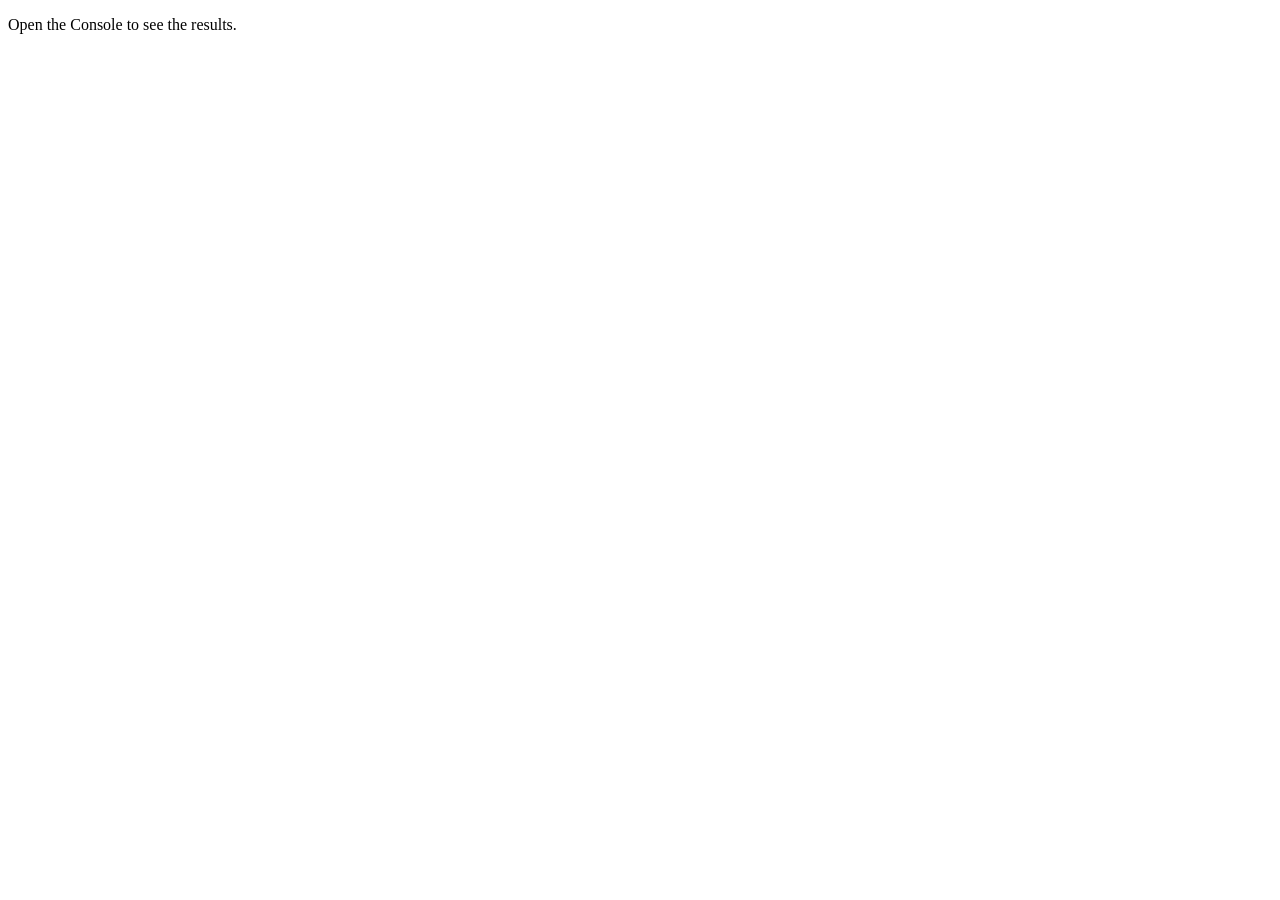
==== day4/index.html @ 2a8f7692 "Day 4 assignment" ====
<!DOCTYPE html>
<html lang="en">
<head>
    <meta charset="UTF-8">
    <meta name="viewport" content="width=device-width, initial-scale=1.0">
    <title>Notes Toolkit</title>
    <script src="script.js" defer></script>
</head>
<body>
    <p>Open the Console to see the results.</p>
</body>
</html>
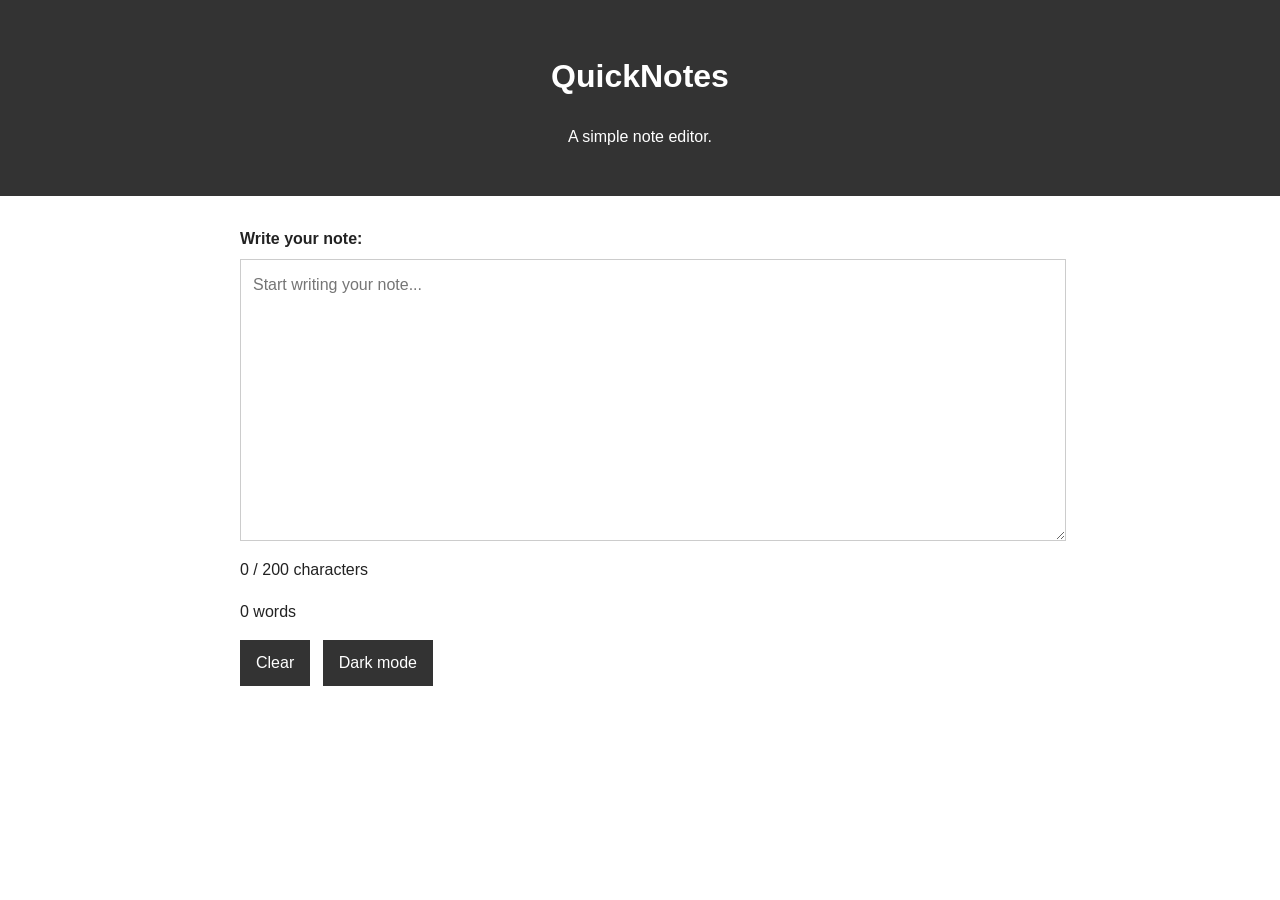
==== commit 95896856: "Day 5 assignment" ====
--- a/day4/index.html
+++ b/day4/index.html
@@ -3,10 +3,31 @@
 <head>
     <meta charset="UTF-8">
     <meta name="viewport" content="width=device-width, initial-scale=1.0">
-    <title>Notes Toolkit</title>
+    <title>QuickNotes - Day 4</title>
+    <link rel="stylesheet" href="style.css">
     <script src="script.js" defer></script>
 </head>
 <body>
-    <p>Open the Console to see the results.</p>
+    <header>
+        <h1>QuickNotes</h1>
+        <p>A simple note editor.</p>
+    </header>
+
+    <main>
+        <label for="note-text">Write your note:</label>
+
+        <textarea
+            id="note-text"
+            rows="10"
+            maxlength="200"
+            placeholder="Start writing your note..."
+        ></textarea>
+
+        <p id="char-count">0 / 200 characters</p>
+        <p id="word-count">0 words</p>
+
+        <button id="clear-btn" type="button">Clear</button>
+        <button id="theme-toggle" type="button">Dark mode</button>
+    </main>
 </body>
 </html>
--- a/day4/style.css
+++ b/day4/style.css
@@ -0,0 +1,94 @@
+:root {
+    --background-color: #ffffff;
+    --text-color: #222222;
+    --header-background: #333333;
+    --header-text: #ffffff;
+    --input-background: #ffffff;
+    --input-border: #cccccc;
+    --button-background: #333333;
+    --button-text: #ffffff;
+}
+
+body {
+    margin: 0;
+    font-family: Arial, sans-serif;
+    line-height: 1.6;
+    background-color: var(--background-color);
+    color: var(--text-color);
+    transition: background-color 0.3s ease, color 0.3s ease;
+}
+
+body.dark {
+    --background-color: #1e1e1e;
+    --text-color: #eeeeee;
+    --header-background: #111111;
+    --header-text: #ffffff;
+    --input-background: #2b2b2b;
+    --input-border: #555555;
+    --button-background: #eeeeee;
+    --button-text: #222222;
+}
+
+header {
+    background-color: var(--header-background);
+    color: var(--header-text);
+    text-align: center;
+    padding: 30px 20px;
+}
+
+main {
+    max-width: 800px;
+    margin: 0 auto;
+    padding: 30px 20px;
+}
+
+label {
+    display: block;
+    margin-bottom: 8px;
+    font-weight: bold;
+}
+
+textarea {
+    display: block;
+    width: 100%;
+    padding: 12px;
+    border: 1px solid var(--input-border);
+    background-color: var(--input-background);
+    color: var(--text-color);
+    font: inherit;
+    resize: vertical;
+}
+
+button {
+    padding: 10px 16px;
+    margin-right: 8px;
+    border: none;
+    background-color: var(--button-background);
+    color: var(--button-text);
+    font: inherit;
+    cursor: pointer;
+}
+
+button:hover {
+    opacity: 0.8;
+}
+
+/* Character counter warning states */
+.warning {
+    color: orange;
+}
+
+.over {
+    color: red;
+    font-weight: bold;
+}
+
+@media (max-width: 600px) {
+    main {
+        padding: 20px 10px;
+    }
+
+    textarea {
+        width: 100%;
+    }
+}
